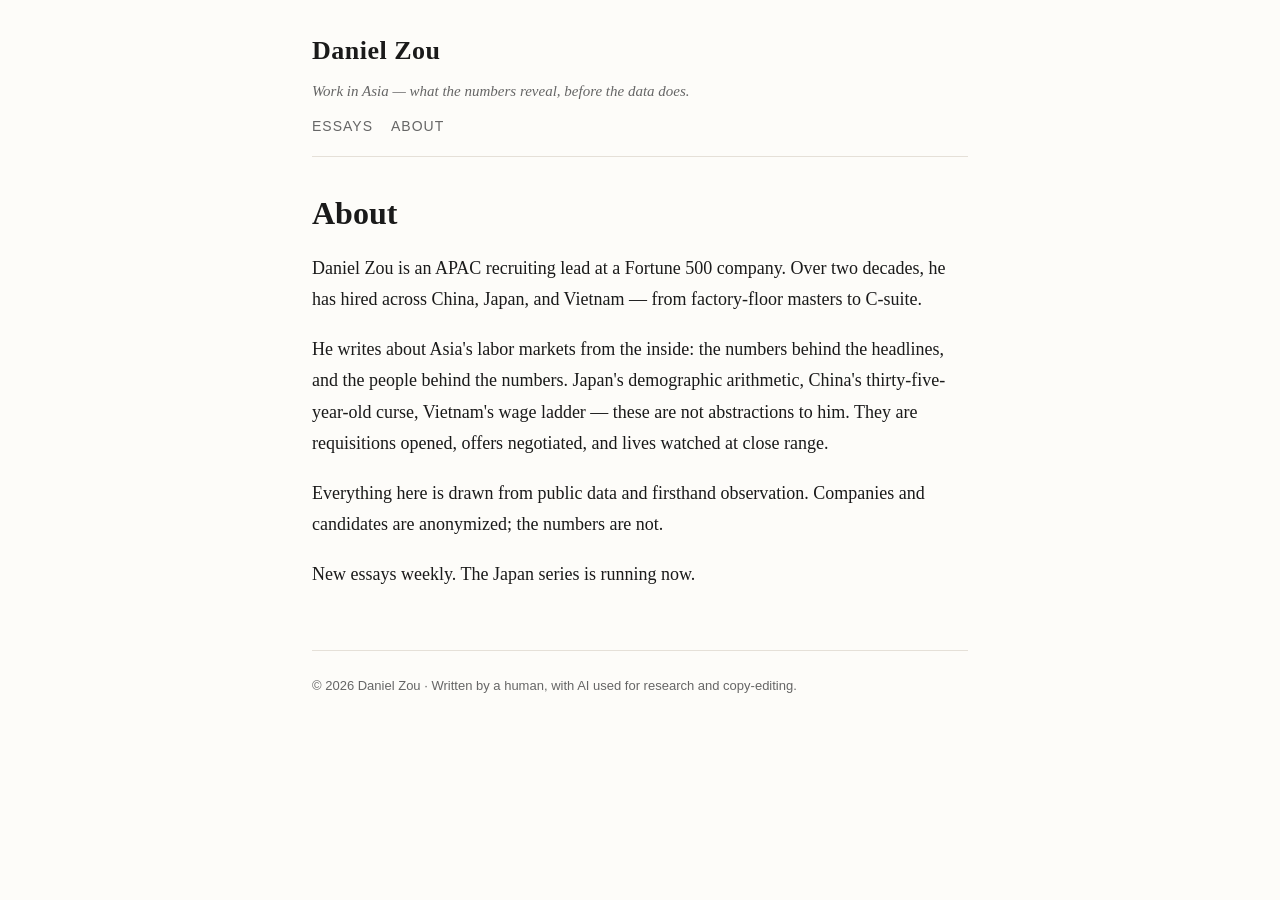
==== about.html @ 14b4997b "Add files via upload" ====
<!DOCTYPE html>
<html lang="en">
<head>
<meta charset="utf-8">
<meta name="viewport" content="width=device-width, initial-scale=1">
<title>About — Daniel Zou</title>
<meta name="description" content="Daniel Zou is an APAC recruiting lead at a Fortune 500 company, hiring across China, Japan and Vietnam for over two decades.">
<link rel="stylesheet" href="style.css">
</head>
<body>
<div class="wrap">
<header class="site">
  <div class="name"><a href="index.html">Daniel Zou</a></div>
  <div class="tag">Work in Asia — what the numbers reveal, before the data does.</div>
  <nav class="top"><a href="index.html">Essays</a><a href="about.html">About</a></nav>
</header>

<h1 class="post-title">About</h1>

<p>Daniel Zou is an APAC recruiting lead at a Fortune 500 company. Over two decades, he has hired across China, Japan, and Vietnam — from factory-floor masters to C-suite.</p>

<p>He writes about Asia's labor markets from the inside: the numbers behind the headlines, and the people behind the numbers. Japan's demographic arithmetic, China's thirty-five-year-old curse, Vietnam's wage ladder — these are not abstractions to him. They are requisitions opened, offers negotiated, and lives watched at close range.</p>

<p>Everything here is drawn from public data and firsthand observation. Companies and candidates are anonymized; the numbers are not.</p>

<p>New essays weekly. The Japan series is running now.</p>

<footer class="site">
  © 2026 Daniel Zou · Written by a human, with AI used for research and copy-editing.
</footer>
</div>
</body>
</html>
---- style.css ----
/* Daniel Zou — Work in Asia · minimal blog stylesheet */
:root { --ink:#1a1a1a; --muted:#666; --accent:#b3402a; --paper:#fdfcf9; --line:#e5e0d8; }
* { box-sizing: border-box; }
body { margin:0; background:var(--paper); color:var(--ink);
  font-family: Georgia, 'Times New Roman', 'Songti SC', serif; line-height:1.75; }
a { color:var(--accent); text-decoration:none; }
a:hover { text-decoration:underline; }
.wrap { max-width:700px; margin:0 auto; padding:0 22px; }
header.site { border-bottom:1px solid var(--line); padding:28px 0 18px; margin-bottom:36px; }
header.site .name { font-size:26px; font-weight:700; letter-spacing:.5px; }
header.site .name a { color:var(--ink); }
header.site .tag { color:var(--muted); font-size:15px; font-style:italic; margin-top:4px; }
nav.top { margin-top:10px; font-family:-apple-system,'Segoe UI',Helvetica,Arial,sans-serif; font-size:14px; }
nav.top a { color:var(--muted); margin-right:18px; text-transform:uppercase; letter-spacing:1px; }
nav.top a:hover { color:var(--accent); }
h1.post-title { font-size:32px; line-height:1.3; margin:0 0 8px; }
h2 { font-size:22px; margin:42px 0 6px; line-height:1.4; }
p { margin:18px 0; font-size:18px; }
.meta { color:var(--muted); font-size:14px; font-family:-apple-system,'Segoe UI',Helvetica,Arial,sans-serif; margin-bottom:30px; }
.post-list { list-style:none; padding:0; }
.post-list li { padding:22px 0; border-bottom:1px solid var(--line); }
.post-list .t { font-size:22px; font-weight:700; }
.post-list .t a { color:var(--ink); }
.post-list .t a:hover { color:var(--accent); text-decoration:none; }
.post-list .d { color:var(--muted); font-size:15px; margin-top:6px; font-style:italic; }
.post-list .dt { color:var(--muted); font-size:13px; font-family:-apple-system,'Segoe UI',Helvetica,Arial,sans-serif; }
.byline { border-top:1px solid var(--line); margin-top:48px; padding-top:18px;
  color:var(--muted); font-size:15px; font-style:italic; }
footer.site { border-top:1px solid var(--line); margin-top:60px; padding:24px 0 40px;
  color:var(--muted); font-size:13px; font-family:-apple-system,'Segoe UI',Helvetica,Arial,sans-serif; }
blockquote { border-left:3px solid var(--accent); margin:24px 0; padding:4px 20px; color:#444; font-style:italic; }
strong { color:#000; }
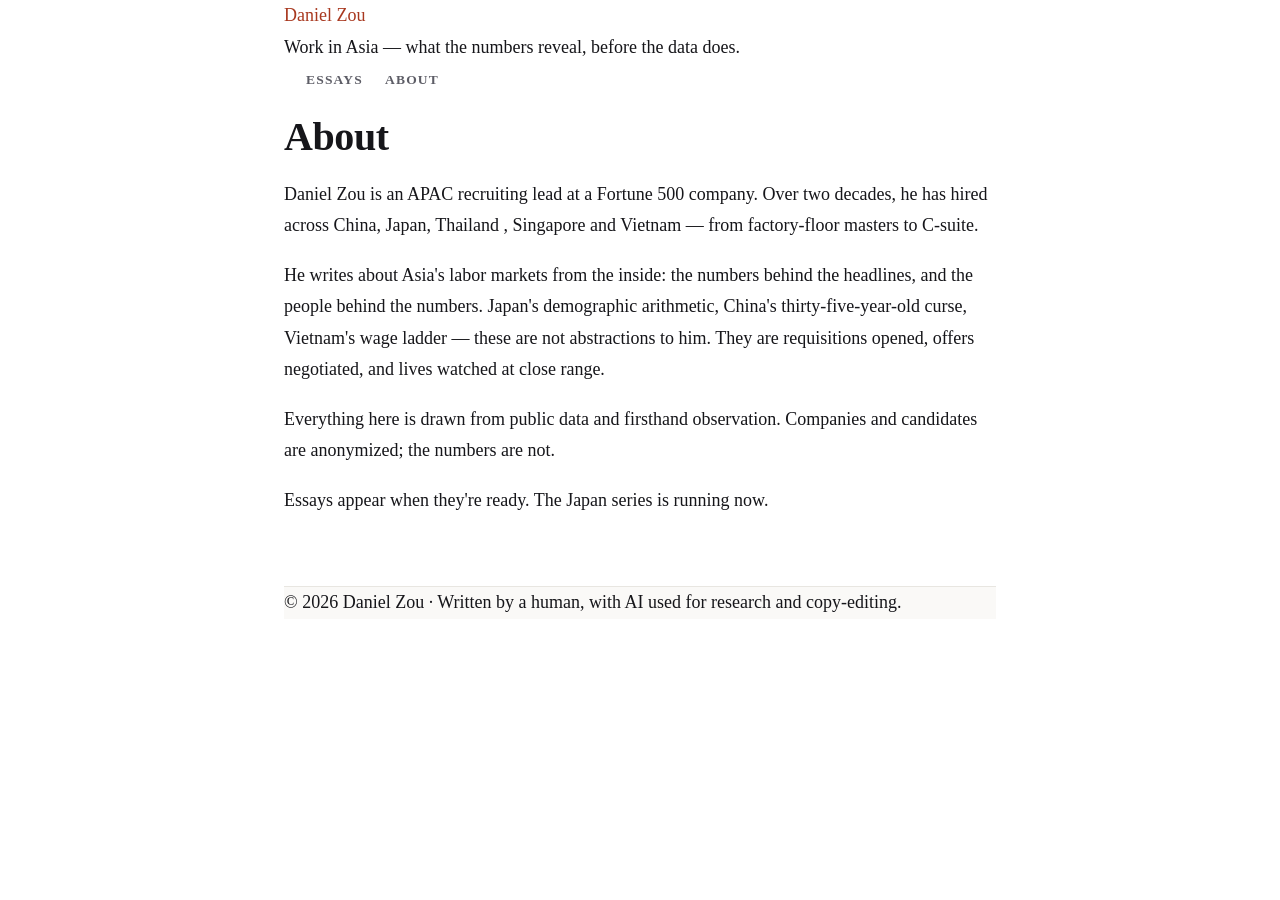
==== commit e134a39b: "Update about section with additional countries" ====
--- a/about.html
+++ b/about.html
@@ -17,13 +17,13 @@
 
 <h1 class="post-title">About</h1>
 
-<p>Daniel Zou is an APAC recruiting lead at a Fortune 500 company. Over two decades, he has hired across China, Japan, and Vietnam — from factory-floor masters to C-suite.</p>
+<p>Daniel Zou is an APAC recruiting lead at a Fortune 500 company. Over two decades, he has hired across China, Japan, Thailand , Singapore and Vietnam — from factory-floor masters to C-suite.</p>
 
 <p>He writes about Asia's labor markets from the inside: the numbers behind the headlines, and the people behind the numbers. Japan's demographic arithmetic, China's thirty-five-year-old curse, Vietnam's wage ladder — these are not abstractions to him. They are requisitions opened, offers negotiated, and lives watched at close range.</p>
 
 <p>Everything here is drawn from public data and firsthand observation. Companies and candidates are anonymized; the numbers are not.</p>
 
-<p>New essays weekly. The Japan series is running now.</p>
+<p>Essays appear when they're ready. The Japan series is running now.</p>
 
 <footer class="site">
   © 2026 Daniel Zou · Written by a human, with AI used for research and copy-editing.
--- a/style.css
+++ b/style.css
@@ -1,32 +1,163 @@
-/* Daniel Zou — Work in Asia · minimal blog stylesheet */
-:root { --ink:#1a1a1a; --muted:#666; --accent:#b3402a; --paper:#fdfcf9; --line:#e5e0d8; }
-* { box-sizing: border-box; }
-body { margin:0; background:var(--paper); color:var(--ink);
-  font-family: Georgia, 'Times New Roman', 'Songti SC', serif; line-height:1.75; }
+/* Daniel Zou — Work in Asia · professional editorial stylesheet v2 */
+:root {
+  --ink:#16161a; --muted:#5d5d66; --faint:#8a8a93;
+  --accent:#a8381f; --accent-soft:#f6e9e4;
+  --paper:#ffffff; --wash:#faf9f7; --line:#e8e6e1;
+}
+* { box-sizing:border-box; }
+html { -webkit-text-size-adjust:100%; }
+body {
+  margin:0; background:var(--paper); color:var(--ink);
+  font-family:Georgia,'Times New Roman','Songti SC',serif;
+  line-height:1.75; font-size:18px;
+}
 a { color:var(--accent); text-decoration:none; }
 a:hover { text-decoration:underline; }
-.wrap { max-width:700px; margin:0 auto; padding:0 22px; }
-header.site { border-bottom:1px solid var(--line); padding:28px 0 18px; margin-bottom:36px; }
-header.site .name { font-size:26px; font-weight:700; letter-spacing:.5px; }
-header.site .name a { color:var(--ink); }
-header.site .tag { color:var(--muted); font-size:15px; font-style:italic; margin-top:4px; }
-nav.top { margin-top:10px; font-family:-apple-system,'Segoe UI',Helvetica,Arial,sans-serif; font-size:14px; }
-nav.top a { color:var(--muted); margin-right:18px; text-transform:uppercase; letter-spacing:1px; }
-nav.top a:hover { color:var(--accent); }
-h1.post-title { font-size:32px; line-height:1.3; margin:0 0 8px; }
-h2 { font-size:22px; margin:42px 0 6px; line-height:1.4; }
-p { margin:18px 0; font-size:18px; }
-.meta { color:var(--muted); font-size:14px; font-family:-apple-system,'Segoe UI',Helvetica,Arial,sans-serif; margin-bottom:30px; }
-.post-list { list-style:none; padding:0; }
-.post-list li { padding:22px 0; border-bottom:1px solid var(--line); }
-.post-list .t { font-size:22px; font-weight:700; }
+.wrap { max-width:760px; margin:0 auto; padding:0 24px; }
+
+/* ---------- header ---------- */
+.site-top { border-bottom:1px solid var(--line); background:var(--paper);
+  position:sticky; top:0; z-index:10; }
+.site-top .bar { max-width:760px; margin:0 auto; padding:16px 24px;
+  display:flex; align-items:baseline; justify-content:space-between;
+  font-family:-apple-system,'Segoe UI',Helvetica,Arial,sans-serif; }
+.brand { font-size:17px; font-weight:700; letter-spacing:.4px; }
+.brand a { color:var(--ink); }
+.brand a:hover { text-decoration:none; color:var(--accent); }
+.brand .dot { color:var(--accent); }
+nav.top a { color:var(--muted); margin-left:22px; font-size:13.5px;
+  text-transform:uppercase; letter-spacing:1.2px; font-weight:600; }
+nav.top a:hover { color:var(--accent); text-decoration:none; }
+
+/* ---------- homepage hero ---------- */
+.hero { padding:64px 0 44px; border-bottom:1px solid var(--line); }
+.hero .kicker { font-family:-apple-system,'Segoe UI',Helvetica,Arial,sans-serif;
+  font-size:13px; font-weight:700; letter-spacing:2.5px; text-transform:uppercase;
+  color:var(--accent); margin-bottom:14px; }
+.hero h1 { font-size:clamp(34px,6vw,50px); line-height:1.15; margin:0 0 16px;
+  letter-spacing:-.5px; font-weight:700; }
+.hero .lede { font-size:20px; color:var(--muted); max-width:620px; margin:0;
+  line-height:1.6; }
+
+/* ---------- section labels ---------- */
+.section-label { font-family:-apple-system,'Segoe UI',Helvetica,Arial,sans-serif;
+  font-size:12.5px; font-weight:700; letter-spacing:2.5px; text-transform:uppercase;
+  color:var(--faint); margin:44px 0 6px; }
+
+/* ---------- featured card ---------- */
+.card { border:1px solid var(--line); border-radius:10px; padding:30px 32px;
+  margin:18px 0 10px; background:var(--wash);
+  transition:border-color .15s ease, box-shadow .15s ease; }
+a.card-link { display:block; color:inherit; }
+a.card-link:hover { text-decoration:none; }
+a.card-link:hover .card { border-color:var(--accent);
+  box-shadow:0 2px 14px rgba(0,0,0,.05); }
+.card .eyebrow { font-family:-apple-system,'Segoe UI',Helvetica,Arial,sans-serif;
+  font-size:12.5px; font-weight:700; letter-spacing:1.8px; text-transform:uppercase;
+  color:var(--accent); margin-bottom:10px; }
+.card h2 { font-size:26px; line-height:1.3; margin:0 0 10px; letter-spacing:-.3px; }
+.card p { color:var(--muted); font-size:16.5px; margin:0 0 14px; line-height:1.65; }
+.card .read { font-family:-apple-system,'Segoe UI',Helvetica,Arial,sans-serif;
+  font-size:14px; font-weight:600; color:var(--accent); }
+
+/* ---------- post list (archive style) ---------- */
+.post-list { list-style:none; padding:0; margin:0; }
+.post-list li { padding:20px 0; border-bottom:1px solid var(--line); }
+.post-list .dt { color:var(--faint); font-size:13px;
+  font-family:-apple-system,'Segoe UI',Helvetica,Arial,sans-serif; }
+.post-list .t { font-size:20px; font-weight:700; line-height:1.35; margin-top:2px; }
 .post-list .t a { color:var(--ink); }
 .post-list .t a:hover { color:var(--accent); text-decoration:none; }
-.post-list .d { color:var(--muted); font-size:15px; margin-top:6px; font-style:italic; }
-.post-list .dt { color:var(--muted); font-size:13px; font-family:-apple-system,'Segoe UI',Helvetica,Arial,sans-serif; }
-.byline { border-top:1px solid var(--line); margin-top:48px; padding-top:18px;
-  color:var(--muted); font-size:15px; font-style:italic; }
-footer.site { border-top:1px solid var(--line); margin-top:60px; padding:24px 0 40px;
-  color:var(--muted); font-size:13px; font-family:-apple-system,'Segoe UI',Helvetica,Arial,sans-serif; }
-blockquote { border-left:3px solid var(--accent); margin:24px 0; padding:4px 20px; color:#444; font-style:italic; }
+.post-list .d { color:var(--muted); font-size:15px; margin-top:5px; }
+
+/* ---------- article page ---------- */
+.crumb { font-family:-apple-system,'Segoe UI',Helvetica,Arial,sans-serif;
+  font-size:13px; margin:26px 0 0; color:var(--faint); }
+.crumb a { color:var(--muted); }
+h1.post-title { font-size:clamp(30px,5vw,40px); line-height:1.2; margin:18px 0 10px;
+  letter-spacing:-.4px; }
+.post-sub { font-size:19px; color:var(--muted); line-height:1.55; margin:0 0 18px; }
+.meta { color:var(--faint); font-size:13.5px;
+  font-family:-apple-system,'Segoe UI',Helvetica,Arial,sans-serif;
+  padding-bottom:22px; border-bottom:1px solid var(--line); margin-bottom:34px; }
+.meta .sep { margin:0 8px; }
+article h2 { font-size:25px; margin:52px 0 4px; line-height:1.35; letter-spacing:-.3px; }
+article h3 { font-size:20px; margin:36px 0 4px; }
+article p { margin:20px 0; }
+article ul, article ol { margin:20px 0; padding-left:26px; }
+article li { margin:8px 0; }
+blockquote { border-left:3px solid var(--accent); margin:28px 0;
+  padding:6px 22px; color:#3d3d44; font-style:italic; background:var(--wash); }
 strong { color:#000; }
+hr { border:none; border-top:1px solid var(--line); margin:44px 0; }
+.byline { border:1px solid var(--line); border-radius:10px; background:var(--wash);
+  margin:52px 0 0; padding:22px 26px; color:var(--muted); font-size:15.5px; }
+.byline .who { font-family:-apple-system,'Segoe UI',Helvetica,Arial,sans-serif;
+  font-weight:700; color:var(--ink); font-size:14px; letter-spacing:.3px; }
+.next-read { margin:28px 0 0; padding:18px 22px; border:1px dashed var(--line);
+  border-radius:10px; font-size:16px; }
+.next-read .lbl { font-family:-apple-system,'Segoe UI',Helvetica,Arial,sans-serif;
+  font-size:12px; font-weight:700; letter-spacing:2px; text-transform:uppercase;
+  color:var(--faint); display:block; margin-bottom:6px; }
+
+/* ---------- footer ---------- */
+footer.site { border-top:1px solid var(--line); margin-top:70px;
+  background:var(--wash); }
+footer.site .in { max-width:760px; margin:0 auto; padding:30px 24px 44px;
+  color:var(--muted); font-size:13.5px;
+  font-family:-apple-system,'Segoe UI',Helvetica,Arial,sans-serif;
+  display:flex; justify-content:space-between; flex-wrap:wrap; gap:12px; }
+footer.site a { color:var(--muted); }
+footer.site a:hover { color:var(--accent); }
+
+@media (max-width:600px) {
+  body { font-size:17px; }
+  .hero { padding:44px 0 32px; }
+  .card { padding:22px 20px; }
+  .card h2 { font-size:22px; }
+  nav.top a { margin-left:14px; font-size:12.5px; }
+}
+
+/* ---------- v3: magazine homepage ---------- */
+.hero-img { margin:26px 0 0; }
+.hero-img img { width:100%; display:block; border-radius:12px;
+  border:1px solid var(--line); }
+
+.grid-4 { display:grid; grid-template-columns:1fr 1fr; gap:20px; margin:16px 0 8px; }
+.mod-card { border:1px solid var(--line); border-radius:12px; overflow:hidden;
+  background:var(--paper); transition:border-color .15s ease, box-shadow .15s ease,
+  transform .15s ease; display:block; color:inherit; }
+a.mod-card:hover { text-decoration:none; border-color:var(--accent);
+  box-shadow:0 4px 18px rgba(0,0,0,.07); transform:translateY(-2px); }
+.mod-card img { width:100%; display:block; aspect-ratio:3/2; object-fit:cover;
+  border-bottom:1px solid var(--line); }
+.mod-card .body { padding:18px 20px 20px; }
+.mod-card .mt { font-size:19px; font-weight:700; letter-spacing:-.2px; }
+.mod-card .mt .cn { font-size:13px; color:var(--accent); font-weight:700;
+  font-family:-apple-system,'Segoe UI',Helvetica,Arial,sans-serif;
+  letter-spacing:1.5px; display:block; margin-bottom:4px; }
+.mod-card .md { color:var(--muted); font-size:14.5px; line-height:1.6; margin-top:6px; }
+
+.about-teaser { display:flex; gap:28px; align-items:center;
+  border:1px solid var(--line); border-radius:12px; background:var(--wash);
+  padding:28px 30px; margin:14px 0 8px; }
+.about-teaser img { width:130px; height:130px; border-radius:50%;
+  border:1px solid var(--line); flex-shrink:0; }
+.about-teaser .at { font-size:20px; font-weight:700; margin-bottom:6px; }
+.about-teaser p { font-size:15.5px; color:var(--muted); margin:0 0 8px;
+  line-height:1.65; }
+.about-teaser .more { font-family:-apple-system,'Segoe UI',Helvetica,Arial,sans-serif;
+  font-size:14px; font-weight:600; }
+
+.archive-group { margin:8px 0 10px; }
+.archive-group .g-label { font-family:-apple-system,'Segoe UI',Helvetica,Arial,sans-serif;
+  font-size:13px; font-weight:700; letter-spacing:2px; text-transform:uppercase;
+  color:var(--accent); border-bottom:2px solid var(--accent-soft);
+  padding-bottom:8px; margin:34px 0 4px; }
+.empty-note { color:var(--faint); font-size:15px; font-style:italic;
+  padding:18px 0; border-bottom:1px solid var(--line); }
+
+@media (max-width:600px) {
+  .grid-4 { grid-template-columns:1fr; }
+  .about-teaser { flex-direction:column; text-align:center; padding:24px 20px; }
+}
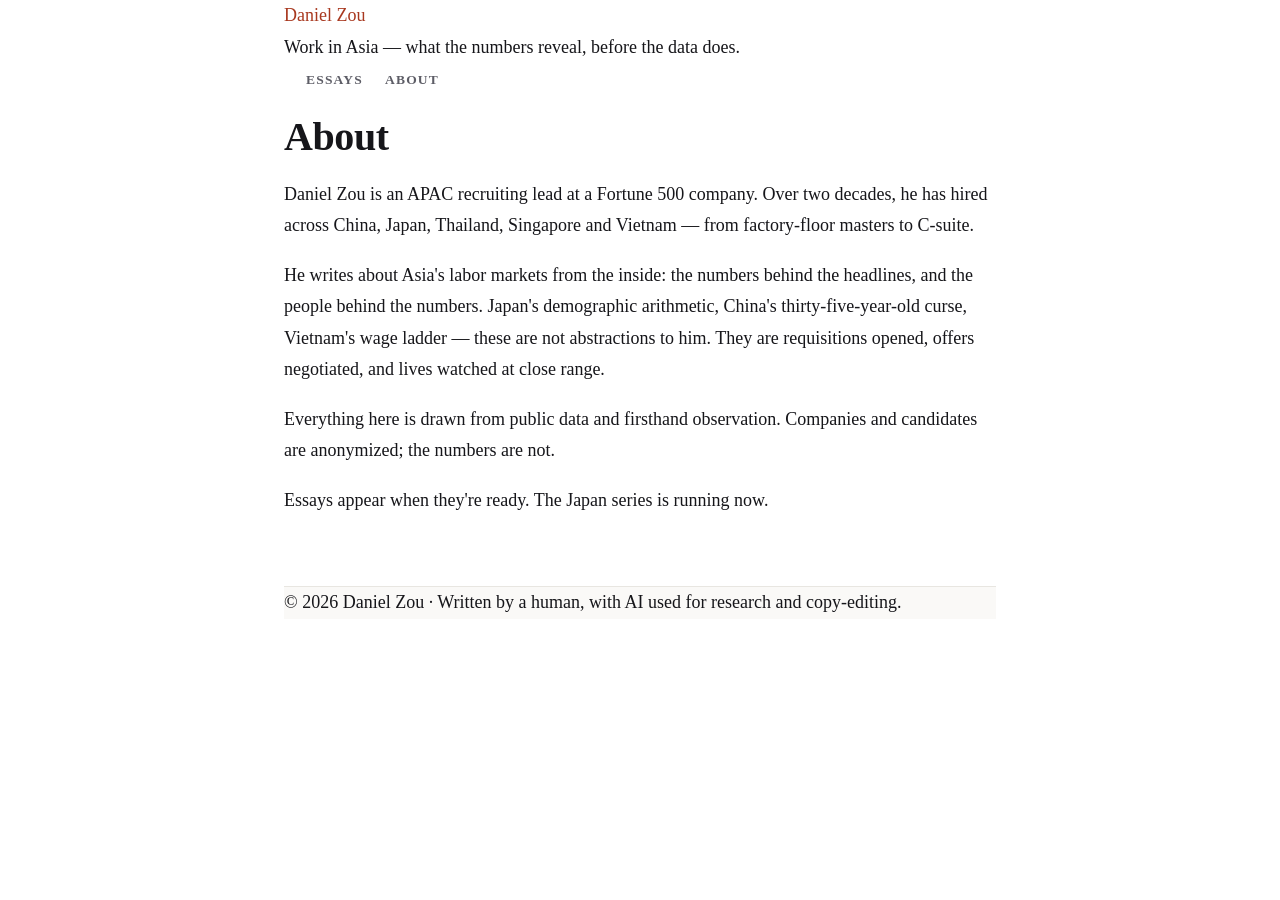
==== commit f014e86a: "Fix typos on homepage and about page - Sinpaore -> Singapore (index.html hero) - Aisa Trends -> Asia" ====
--- a/about.html
+++ b/about.html
@@ -7,7 +7,9 @@
 <meta name="description" content="Daniel Zou is an APAC recruiting lead at a Fortune 500 company, hiring across China, Japan and Vietnam for over two decades.">
 <link rel="stylesheet" href="style.css">
 </head>
-<body>
+<script data-goatcounter="https://danielz.goatcounter.com/count"
+        async src="//gc.zgo.at/count.js"></script>
+  <body>
 <div class="wrap">
 <header class="site">
   <div class="name"><a href="index.html">Daniel Zou</a></div>
@@ -17,7 +19,7 @@
 
 <h1 class="post-title">About</h1>
 
-<p>Daniel Zou is an APAC recruiting lead at a Fortune 500 company. Over two decades, he has hired across China, Japan, Thailand , Singapore and Vietnam — from factory-floor masters to C-suite.</p>
+<p>Daniel Zou is an APAC recruiting lead at a Fortune 500 company. Over two decades, he has hired across China, Japan, Thailand, Singapore and Vietnam — from factory-floor masters to C-suite.</p>
 
 <p>He writes about Asia's labor markets from the inside: the numbers behind the headlines, and the people behind the numbers. Japan's demographic arithmetic, China's thirty-five-year-old curse, Vietnam's wage ladder — these are not abstractions to him. They are requisitions opened, offers negotiated, and lives watched at close range.</p>
 
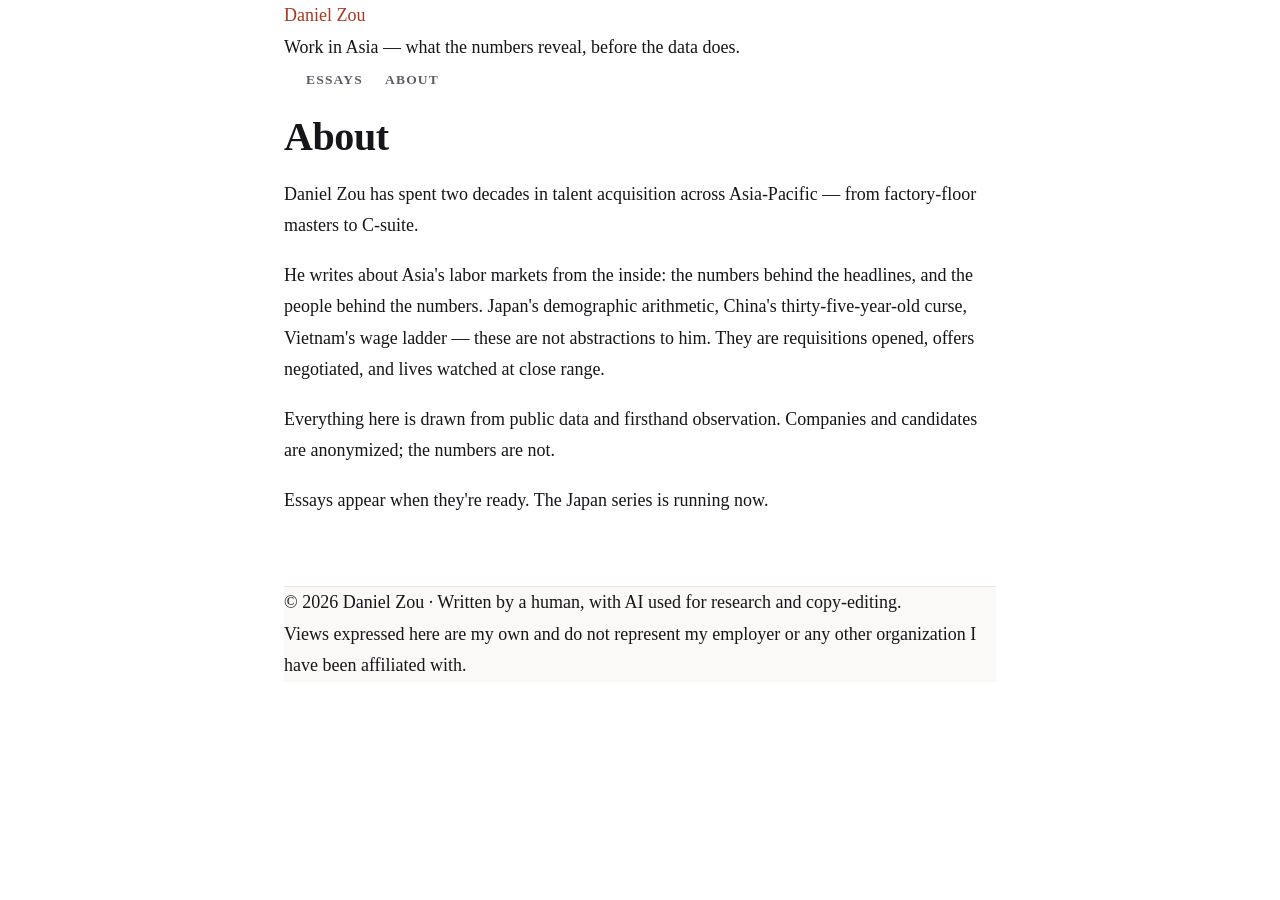
==== commit b5b53343: "Remove SSRN and Zenodo links, country lists; add personal-views disclaimer" ====
--- a/about.html
+++ b/about.html
@@ -4,7 +4,7 @@
 <meta charset="utf-8">
 <meta name="viewport" content="width=device-width, initial-scale=1">
 <title>About — Daniel Zou</title>
-<meta name="description" content="Daniel Zou is an APAC recruiting lead at a Fortune 500 company, hiring across China, Japan and Vietnam for over two decades.">
+<meta name="description" content="Daniel Zou has spent two decades in talent acquisition across Asia-Pacific, writing about what labor markets reveal before the data does.">
 <link rel="stylesheet" href="style.css">
 </head>
 <script data-goatcounter="https://danielz.goatcounter.com/count"
@@ -19,7 +19,7 @@
 
 <h1 class="post-title">About</h1>
 
-<p>Daniel Zou is an APAC recruiting lead at a Fortune 500 company. Over two decades, he has hired across China, Japan, Thailand, Singapore and Vietnam — from factory-floor masters to C-suite.</p>
+<p>Daniel Zou has spent two decades in talent acquisition across Asia-Pacific — from factory-floor masters to C-suite.</p>
 
 <p>He writes about Asia's labor markets from the inside: the numbers behind the headlines, and the people behind the numbers. Japan's demographic arithmetic, China's thirty-five-year-old curse, Vietnam's wage ladder — these are not abstractions to him. They are requisitions opened, offers negotiated, and lives watched at close range.</p>
 
@@ -28,7 +28,7 @@
 <p>Essays appear when they're ready. The Japan series is running now.</p>
 
 <footer class="site">
-  © 2026 Daniel Zou · Written by a human, with AI used for research and copy-editing.
+  © 2026 Daniel Zou · Written by a human, with AI used for research and copy-editing.<br>Views expressed here are my own and do not represent my employer or any other organization I have been affiliated with.
 </footer>
 </div>
 </body>
